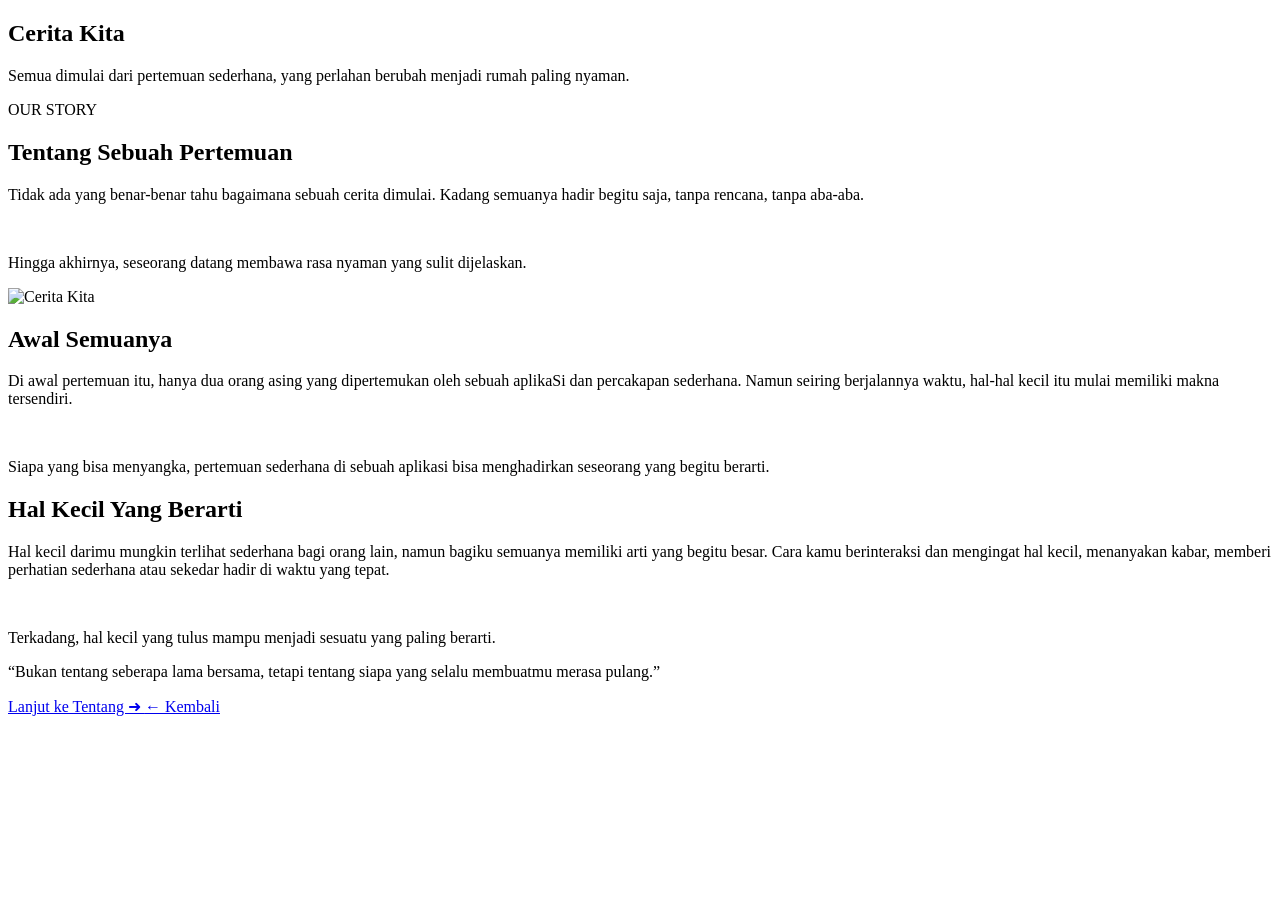
==== cerita.html @ 900da749 "Add files via upload" ====
<!-- ========================= -->
<!-- FILE : cerita.html -->
<!-- HALAMAN CERITA KITA -->
<!-- ========================= -->

<!DOCTYPE html>
<html lang="id">

<head>

    <meta charset="UTF-8">
    <meta name="viewport" content="width=device-width, initial-scale=1.0">

    <title>Cerita Kita</title>

    <link rel="stylesheet" href="css/global.css">
    <link rel="stylesheet" href="css/cerita.css">

</head>

<body>

    <!-- ========================= -->
    <!-- HERO SECTION -->
    <!-- ========================= -->

    <section class="story-hero">

        <div class="story-overlay"></div>

        <div class="story-hero-content">

            <h1>
                Cerita Kita
            </h1>

            <p>
                Semua dimulai dari pertemuan sederhana,
                yang perlahan berubah menjadi
                rumah paling nyaman.
            </p>

        </div>

    </section>

    <!-- ========================= -->
    <!-- OPENING -->
    <!-- ========================= -->

    <section class="story-opening">

        <div class="story-container">

            <span class="story-small-title">
                OUR STORY
            </span>

            <h2>
                Tentang Sebuah Pertemuan
            </h2>

            <p>
                Tidak ada yang benar-benar tahu
                bagaimana sebuah cerita dimulai.
                Kadang semuanya hadir begitu saja,
                tanpa rencana,
                tanpa aba-aba.
            </p>

            <br>

            <p>
                Hingga akhirnya,
                seseorang datang membawa rasa nyaman
                yang sulit dijelaskan.
            </p>

        </div>

    </section>

    <!-- ========================= -->
    <!-- FOTO BESAR -->
    <!-- ========================= -->

    <section class="story-image-section">

        <img src="assets/img/Interview.jpg" alt="Cerita Kita">

    </section>

    <!-- ========================= -->
    <!-- CERITA -->
    <!-- ========================= -->

    <section class="story-content">

        <div class="story-box-large">

            <h2>
                Awal Semuanya
            </h2>

            <p>
                Di awal pertemuan itu, hanya dua orang asing
                yang dipertemukan oleh sebuah aplikaSi dan percakapan sederhana. Namun
                seiring berjalannya waktu, hal-hal kecil itu mulai memiliki
                makna tersendiri.
            </p>

            <br>

            <p>
                Siapa yang bisa menyangka, pertemuan sederhana di sebuah aplikasi
                bisa menghadirkan seseorang yang begitu berarti.
            </p>

        </div>

        <div class="story-box-large">

            <h2>
                Hal Kecil Yang Berarti
            </h2>

            <p>
                Hal kecil darimu mungkin terlihat sederhana bagi orang lain,
                namun bagiku semuanya memiliki arti yang begitu besar. Cara kamu berinteraksi dan 
                mengingat hal kecil, menanyakan kabar, memberi perhatian sederhana atau sekedar hadir
                di waktu yang tepat.
            </p>

            <br>

            <p>
                Terkadang, hal kecil yang tulus mampu 
                menjadi sesuatu yang paling berarti.
            </p>

        </div>

    </section>

    <!-- ========================= -->
    <!-- QUOTES -->
    <!-- ========================= -->

    <section class="story-quotes">

        <div class="story-quotes-box">

            <p>
                “Bukan tentang seberapa lama bersama,
                tetapi tentang siapa yang selalu
                membuatmu merasa pulang.”
            </p>

        </div>

    </section>

    <!-- ========================= -->
    <!-- BUTTON -->
    <!-- ========================= -->

    <div class="story-button-wrapper">

        <a href="tentang.html" class="next-btn">
            Lanjut ke Tentang ➜
        </a>

        <a href="index.html" class="back-btn">
            ← Kembali
        </a>

    </div>

</body>

</html>
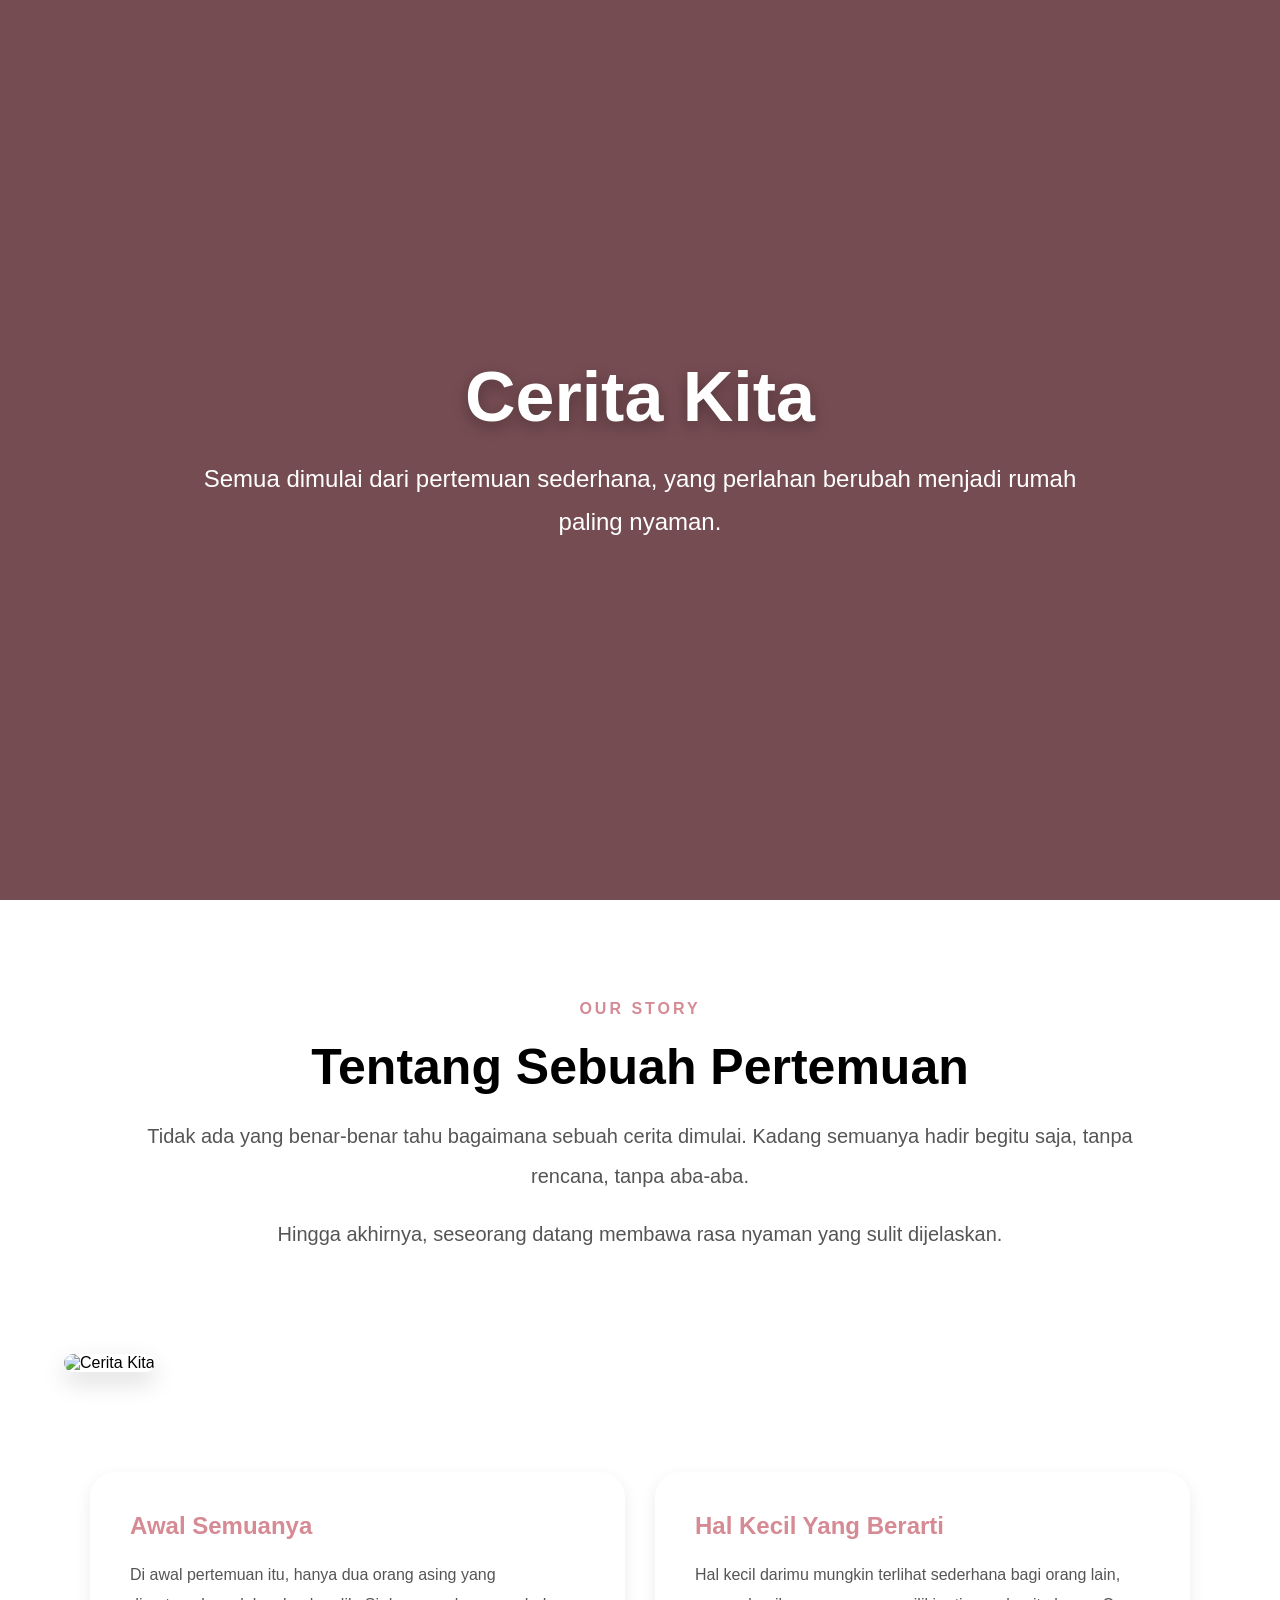
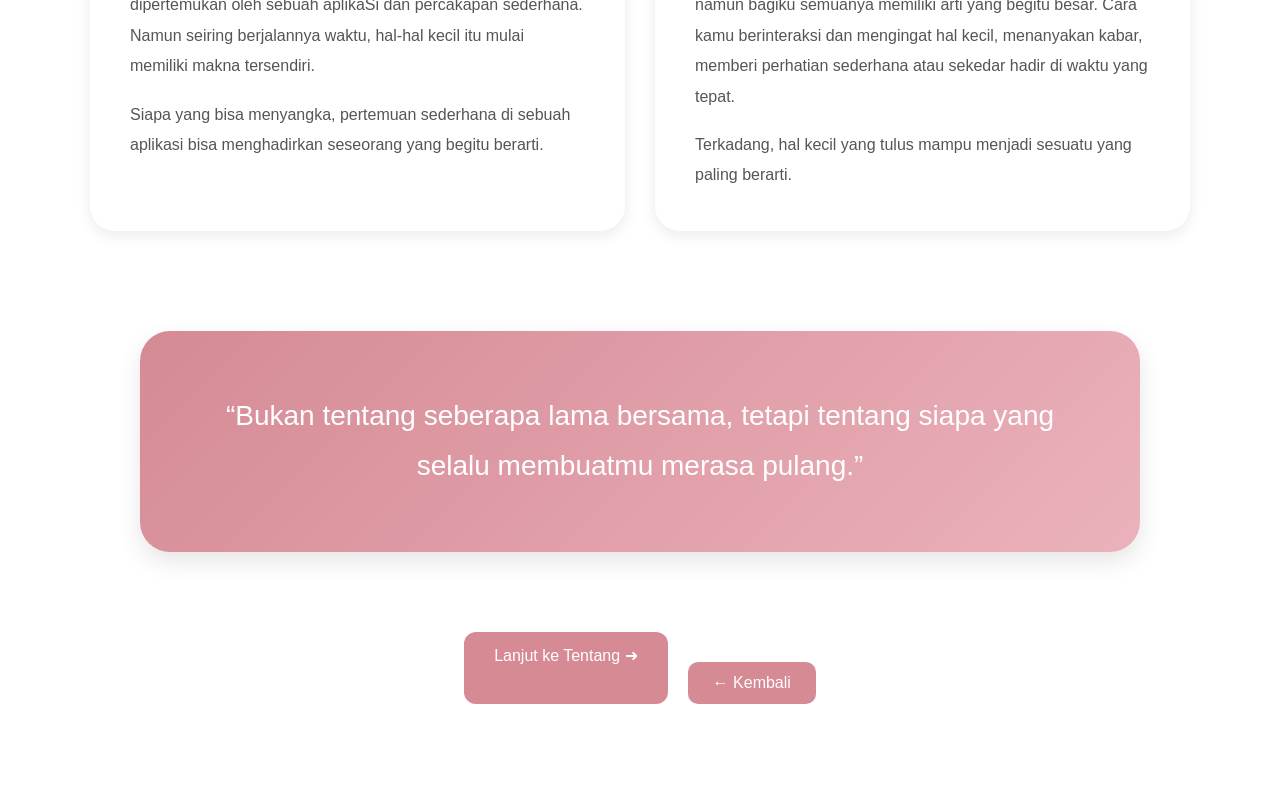
==== commit 7594fa7c: "Update cerita.html" ====
--- a/cerita.html
+++ b/cerita.html
@@ -13,8 +13,8 @@
 
     <title>Cerita Kita</title>
 
-    <link rel="stylesheet" href="css/global.css">
-    <link rel="stylesheet" href="css/cerita.css">
+    <link rel="stylesheet" href="global.css">
+    <link rel="stylesheet" href="cerita.css">
 
 </head>
 
@@ -178,4 +178,4 @@
 
 </body>
 
-</html>+</html>
--- a/global.css
+++ b/global.css
@@ -0,0 +1,77 @@
+* {
+    margin: 0;
+    padding: 0;
+    box-sizing: border-box;
+    font-family: Arial, sans-serif;
+}
+
+.page {
+    width: 90%;
+    max-width: 900px;
+    margin: 40px auto;
+
+    background: white;
+    padding: 30px;
+
+    border-radius: 15px;
+
+    box-shadow: 0 4px 10px rgba(0, 0, 0, 0.1);
+}
+
+.page h1 {
+    color: #d58a94;
+    margin-bottom: 20px;
+}
+
+.body {
+    background: #f5f5f5;
+    color: #333;
+}
+
+.back-btn {
+    display: inline-block;
+
+    margin-top: 30px;
+    padding: 12px 25px;
+
+    background: #d58a94;
+    color: white;
+
+    text-decoration: none;
+    border-radius: 10px;
+
+    transition: 0.3s;
+}
+
+.back-btn:hover {
+    background: #d58a94;
+}
+
+.next-btn {
+    padding: 14px 30px;
+
+    background: #d58a94;
+    color: white;
+
+    text-decoration: none;
+    border-radius: 12px;
+
+    transition: 0.3s;
+}
+
+.next-btn:hover {
+    background: #c47581;
+}
+
+footer {
+    margin-top: 80px;
+
+    padding: 35px;
+
+    background: #d58a94;
+
+    text-align: center;
+    color: white;
+
+    font-size: 16px;
+}
--- a/cerita.css
+++ b/cerita.css
@@ -0,0 +1,226 @@
+/* ========================= */
+/* CERITA PAGE */
+/* cerita.html */
+/* ========================= */
+
+.story-hero {
+    width: 100%;
+    height: 100vh;
+
+    background: #d58a94;
+
+    position: relative;
+
+    display: flex;
+    justify-content: center;
+    align-items: center;
+}
+
+.story-overlay {
+    position: absolute;
+    inset: 0;
+
+    background: rgba(0, 0, 0, 0.45);
+}
+
+.story-hero-content {
+    position: relative;
+    z-index: 2;
+
+    text-align: center;
+    color: white;
+
+    width: 90%;
+    max-width: 900px;
+}
+
+.story-hero-content h1 {
+    font-size: 70px;
+    margin-bottom: 20px;
+
+    text-shadow: 0 5px 15px rgba(0, 0, 0, 0.3);
+}
+
+.story-hero-content p {
+    font-size: 24px;
+    line-height: 1.8;
+}
+
+/* ========================= */
+/* OPENING */
+/* ========================= */
+
+.story-opening {
+    width: 90%;
+    max-width: 1000px;
+
+    margin: 100px auto;
+}
+
+.story-container {
+    text-align: center;
+}
+
+.story-small-title {
+    color: #d58a94;
+
+    letter-spacing: 3px;
+    font-weight: bold;
+}
+
+.story-container h2 {
+    font-size: 50px;
+
+    margin: 20px 0;
+}
+
+.story-container p {
+    font-size: 20px;
+    line-height: 2;
+
+    color: #555;
+}
+
+/* ========================= */
+/* FOTO BESAR */
+/* ========================= */
+
+.story-image-section {
+    width: 90%;
+    max-width: 1200px;
+
+    margin: auto;
+    margin-bottom: 100px;
+}
+
+.story-image-section img {
+    width: 100%;
+    height: 650px;
+
+    object-fit: cover;
+
+    border-radius: 30px;
+
+    box-shadow: 0 10px 25px rgba(0, 0, 0, 0.15);
+}
+
+/* ========================= */
+/* STORY CONTENT */
+/* ========================= */
+
+.story-content {
+    width: 90%;
+    max-width: 1100px;
+
+    margin: auto;
+
+    display: grid;
+    grid-template-columns:
+        repeat(auto-fit, minmax(350px, 1fr));
+
+    gap: 30px;
+
+    margin-bottom: 100px;
+}
+
+.story-box-large {
+    background: white;
+
+    padding: 40px;
+
+    border-radius: 25px;
+
+    box-shadow: 0 5px 15px rgba(0, 0, 0, 0.08);
+}
+
+.story-box-large h2 {
+    color: #d58a94;
+
+    margin-bottom: 20px;
+}
+
+.story-box-large p {
+    line-height: 1.9;
+
+    color: #555;
+}
+
+/* ========================= */
+/* QUOTES */
+/* ========================= */
+
+.story-quotes {
+    width: 90%;
+    max-width: 1000px;
+
+    margin: auto;
+    margin-bottom: 80px;
+}
+
+.story-quotes-box {
+    background:
+        linear-gradient(135deg,
+            #d58a94,
+            #ebb2bc);
+
+    padding: 60px;
+
+    border-radius: 30px;
+
+    text-align: center;
+
+    color: white;
+
+    font-size: 28px;
+    line-height: 1.8;
+
+    box-shadow: 0 10px 25px rgba(0, 0, 0, 0.1);
+}
+
+/* ========================= */
+/* BUTTON */
+/* ========================= */
+
+.story-button-wrapper {
+    display: flex;
+
+    justify-content: center;
+    gap: 20px;
+
+    flex-wrap: wrap;
+
+    margin-bottom: 100px;
+}
+
+/* ========================= */
+/* RESPONSIVE */
+/* ========================= */
+
+@media(max-width:768px) {
+
+    .story-hero-content h1 {
+        font-size: 45px;
+    }
+
+    .story-hero-content p {
+        font-size: 18px;
+    }
+
+    .story-container h2 {
+        font-size: 35px;
+    }
+
+    .story-container p {
+        font-size: 17px;
+    }
+
+    .story-image-section img {
+        height: 400px;
+    }
+
+    .story-quotes-box {
+        font-size: 20px;
+        padding: 35px;
+    }
+
+}
